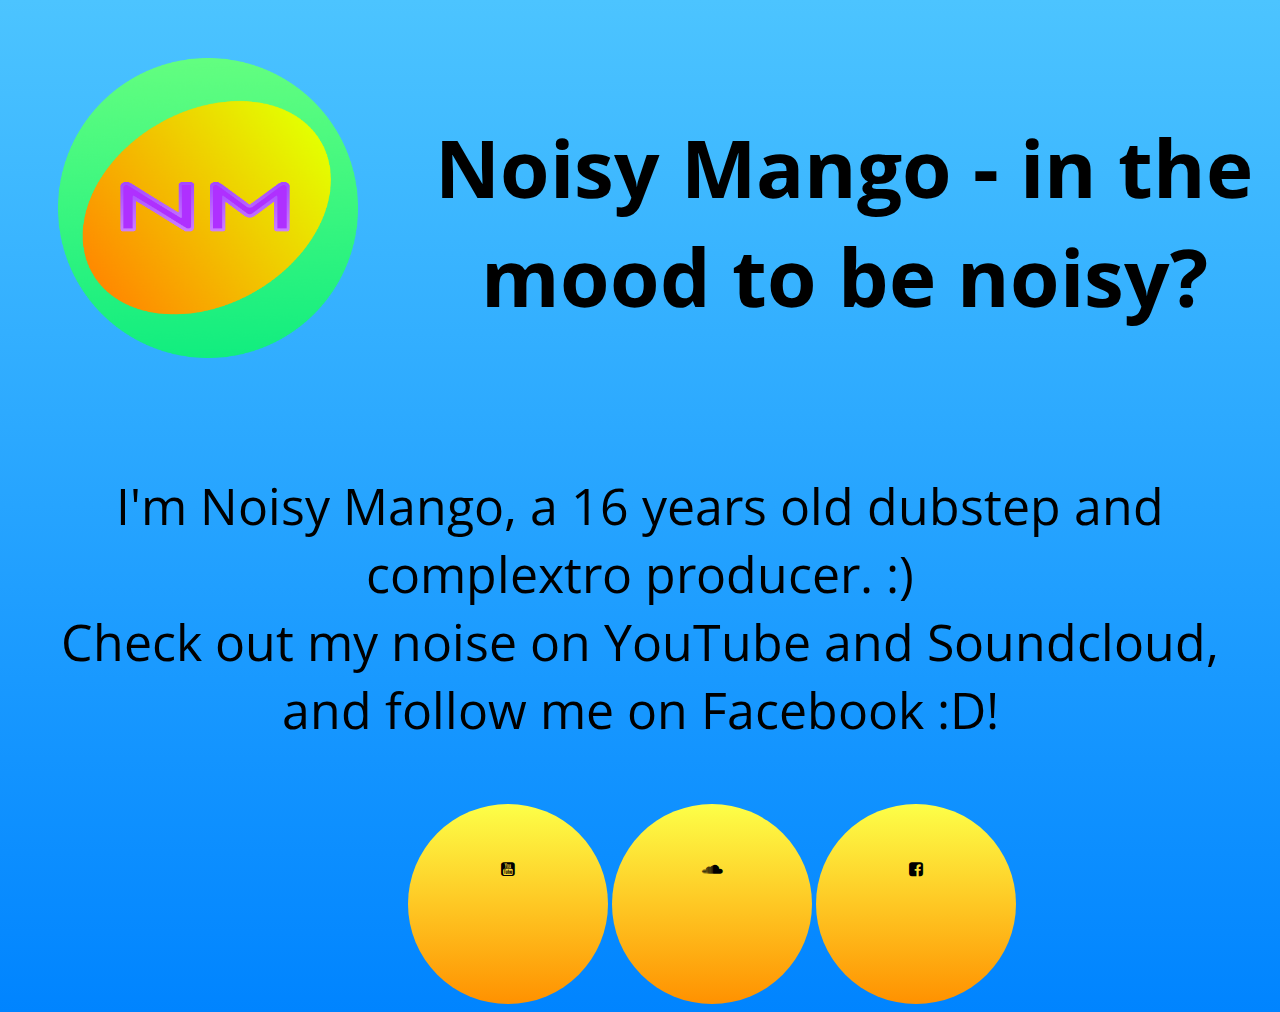
==== NoisyMango/index.html @ cc3b5a8c "hey" ====
<!DOCTYPE html>
<html lang="en">
  <head>
    <meta charset="utf-8">
    <link type="text/css" rel="stylesheet" href="style.css">
    <link href="//netdna.bootstrapcdn.com/font-awesome/4.1.0/css/font-awesome.min.css" rel="stylesheet">
    <title>Noisy Mango</title>
  </head>
  <body>
    <img src="NoisyMango.png" height="300" width="300">
    <h1>Noisy Mango - in the mood to be noisy?</h1>
      <p>
        I'm Noisy Mango, a 16 years old dubstep and complextro producer. :)<br>
        Check out my noise on YouTube and Soundcloud, and follow me on Facebook :D!
      </p>
      <div id="youtube">
        <i class="fa fa-youtube-square"></i>
      </div>
      <div id="soundcloud">
        <i class="fa fa-soundcloud"></i>
      </div>
      <div id="facebook">
        <i class="fa fa-facebook-square"></i>
      </div>
    <script src="jQuery.js"></script>
  </body>
</html>
---- NoisyMango/style.css ----
@import url('http://fonts.googleapis.com/css?family=Open+Sans:300');

h1 {
  font-family:'Open Sans';
  text-align:center;
  font-size:80px;
  display:inline-block;
  position:absolute;
  padding:10px;
  padding-top:50px;
}

html {
  background:-webkit-gradient(linear, left top, left bottom, from(#4CC4FF),to(#0084FF)) no-repeat #0084FF;
}

img {
  padding:50px;
  display:inline-block;
}
p {
  font-family:'Open Sans';
  text-align:center;
  font-size:50px;
  display:inline-block;
  position:relative;
  padding:10px;
  padding-right:40px;
  padding-left:40px;
}
div {
  text-align:center;
  height:200px;
  width:200px;
  background:-webkit-gradient(linear, left top, left bottom, from(#FDFF48),to(#FF9100)) no-repeat;
  border-radius:100px;
  display:inline-block;
}
i {
  margin-top:57px;
  font-size:80px;
}
#youtube {
  margin-left:400px;
}
#facebook {
  margin-right:200px;
}
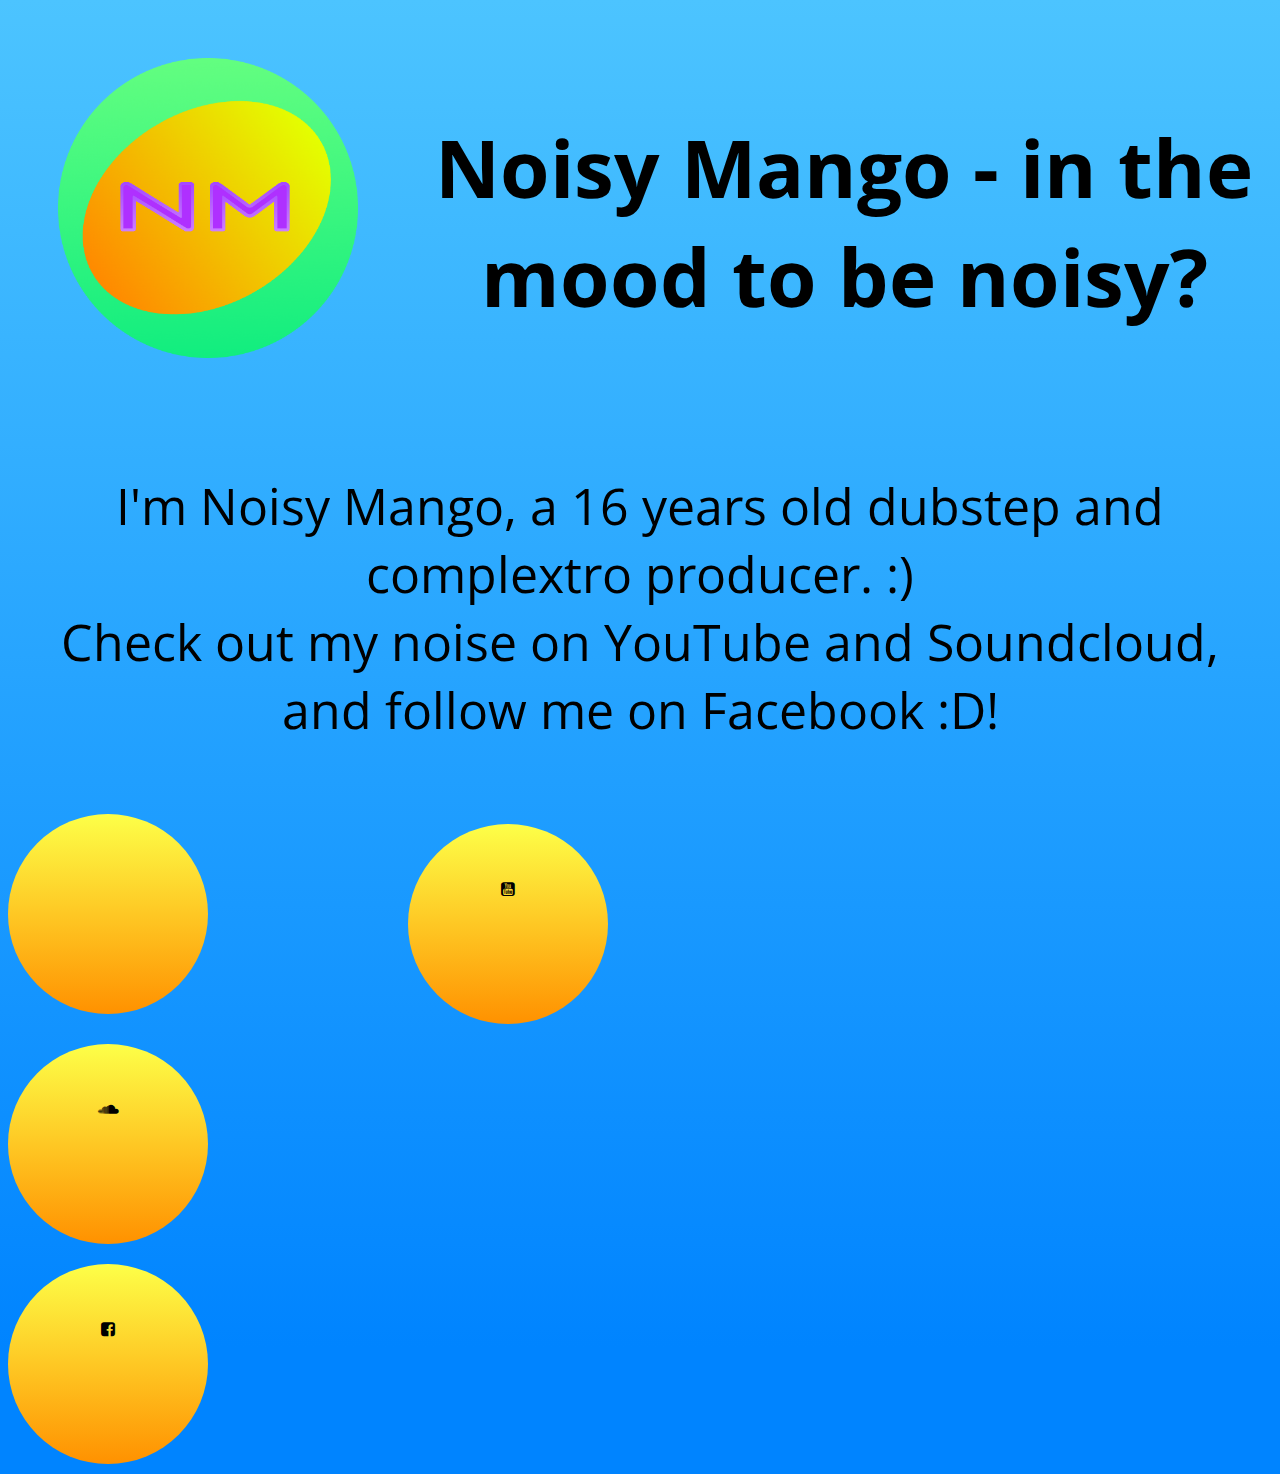
==== commit f2e0b13a: "Update index.html" ====
--- a/NoisyMango/index.html
+++ b/NoisyMango/index.html
@@ -13,6 +13,7 @@
         I'm Noisy Mango, a 16 years old dubstep and complextro producer. :)<br>
         Check out my noise on YouTube and Soundcloud, and follow me on Facebook :D!
       </p>
+      <div class="container">
       <div id="youtube">
         <i class="fa fa-youtube-square"></i>
       </div>
@@ -22,6 +23,7 @@
       <div id="facebook">
         <i class="fa fa-facebook-square"></i>
       </div>
+      </div>
     <script src="jQuery.js"></script>
   </body>
 </html>
--- a/NoisyMango/style.css
+++ b/NoisyMango/style.css
@@ -35,6 +35,7 @@
   background:-webkit-gradient(linear, left top, left bottom, from(#FDFF48),to(#FF9100)) no-repeat;
   border-radius:100px;
   display:inline-block;
+  margin:10px auto;
 }
 i {
   margin-top:57px;
